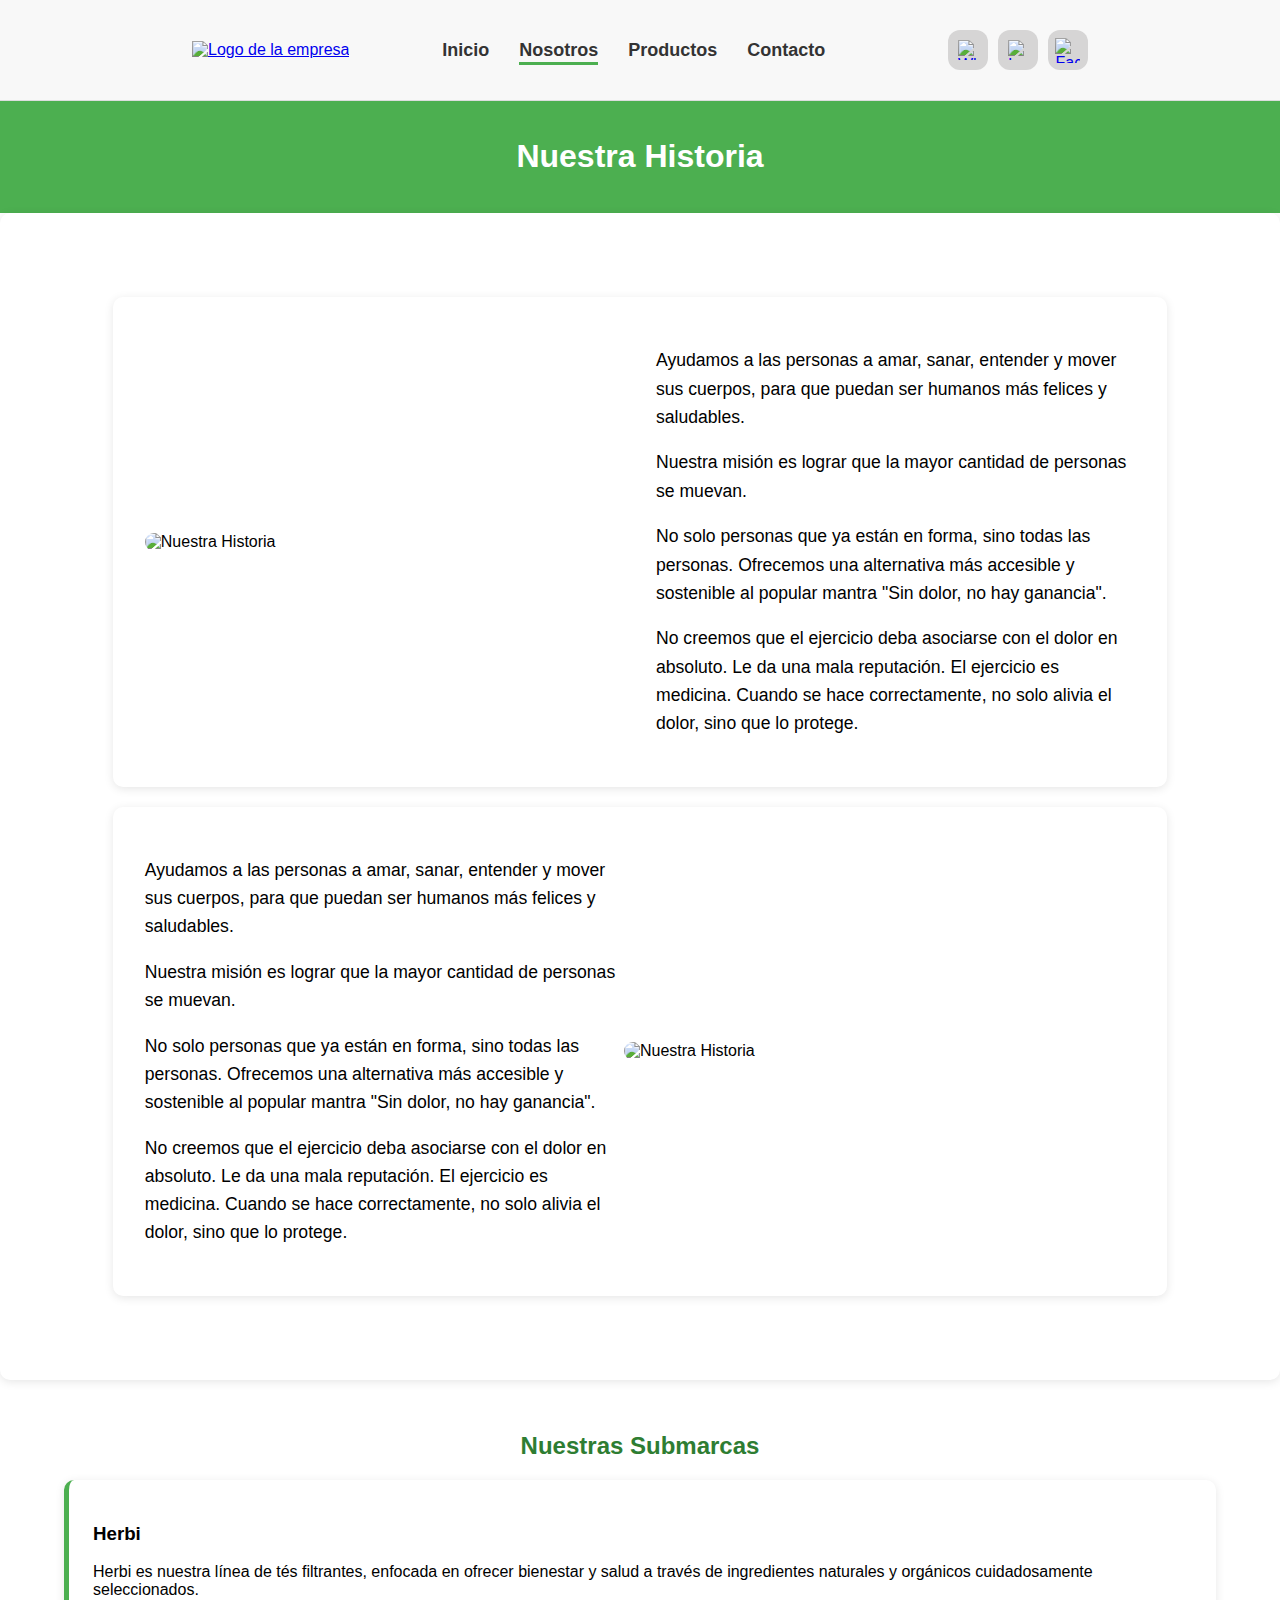
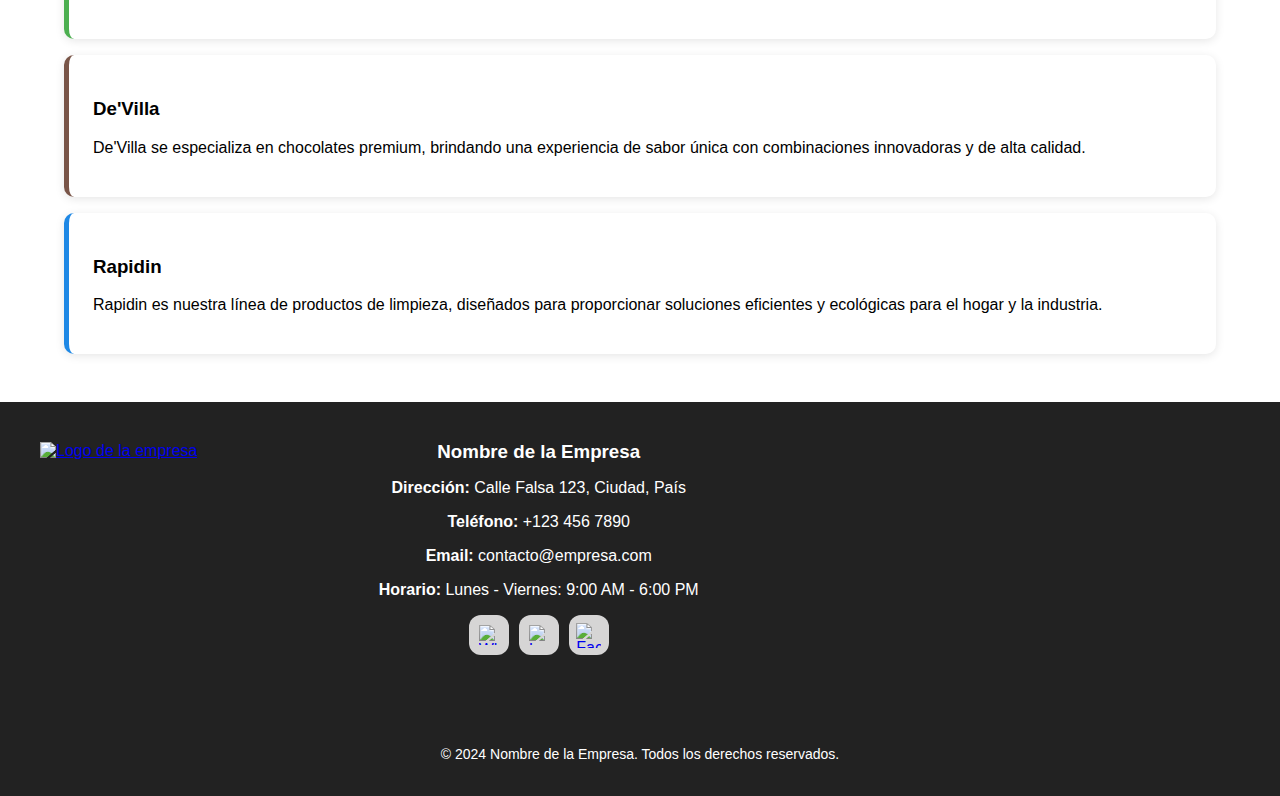
==== aboutus.html @ bcafee5d "Update Nekroso" ====
<!DOCTYPE html>
<html lang="es">
<head>
    <meta charset="UTF-8">
    <meta name="viewport" content="width=device-width, initial-scale=1.0">
    <link href="styleabout.css" rel="stylesheet" type="text/css" media="all">
    <title>About Us</title>
</head>
<body>
    <header class="header">
        <div class="logo">
            <a href="index.html">
                <img src="https://encrypted-tbn0.gstatic.com/images?q=tbn:ANd9GcTdvHdu6ksaRriH5rg7eel0iQt-2fByFhFQmQ&s" alt="Logo de la empresa">
            </a>
        </div>
        <nav>
            <ul class="nav">
                <li><a href="index.html">Inicio</a></li>
                <li><a href="aboutus.html" class="active">Nosotros</a></li>
                <li><a href="catalogo.html">Productos</a></li>
                <li><a href="#">Contacto</a></li>
            </ul>
        </nav>
        <div class="social-icons">
            <a href="#" class="iconwsp"><img src="https://static-00.iconduck.com/assets.00/whatsapp-icon-254x256-vxfbrccp.png" alt="WhatsApp"></a>
            <a href="#" class="iconig"><img src="https://uxwing.com/wp-content/themes/uxwing/download/brands-and-social-media/instagram-white-icon.png" alt="Instagram"></a>
            <a href="#" class="iconface"><img id="face" src="https://static.wixstatic.com/media/0e29b2_94f2579799d944bc8e36490030b0ea34~mv2.png/v1/fill/w_360,h_358,al_c,q_85,usm_0.66_1.00_0.01,enc_avif,quality_auto/Contacto_FACEBOOK%20VACANTE.png" alt="Facebook"></a>
        </div>
    </header>
    <header>
        <h1>Nuestra Historia</h1>
    </header>
    <section class="history">
        <div class="container">
            <div class="history2">
                <img src="ruta-de-la-imagen.jpg" alt="Nuestra Historia">
                <div class="text-block">
                    <p>Ayudamos a las personas a amar, sanar, entender y mover sus cuerpos, para que puedan ser humanos más felices y saludables.</p>
                    <p>Nuestra misión es lograr que la mayor cantidad de personas se muevan.</p>
                    <p>No solo personas que ya están en forma, sino todas las personas. Ofrecemos una alternativa más accesible y sostenible al popular mantra "Sin dolor, no hay ganancia".</p>
                    <p>No creemos que el ejercicio deba asociarse con el dolor en absoluto. Le da una mala reputación. El ejercicio es medicina. Cuando se hace correctamente, no solo alivia el dolor, sino que lo protege.</p>
                </div>
            </div>
            <div class="history2">
                <div class="text-block">
                    <p>Ayudamos a las personas a amar, sanar, entender y mover sus cuerpos, para que puedan ser humanos más felices y saludables.</p>
                    <p>Nuestra misión es lograr que la mayor cantidad de personas se muevan.</p>
                    <p>No solo personas que ya están en forma, sino todas las personas. Ofrecemos una alternativa más accesible y sostenible al popular mantra "Sin dolor, no hay ganancia".</p>
                    <p>No creemos que el ejercicio deba asociarse con el dolor en absoluto. Le da una mala reputación. El ejercicio es medicina. Cuando se hace correctamente, no solo alivia el dolor, sino que lo protege.</p>
                </div>
                <img src="ruta-de-la-imagen.jpg" alt="Nuestra Historia">
            </div>
        </div>
    </section>
    <section class="sub-brands">
        <div class="container">
            <h2>Nuestras Submarcas</h2>
            <div class="brand" id="herbi">
                <h3>Herbi</h3>
                <p>Herbi es nuestra línea de tés filtrantes, enfocada en ofrecer bienestar y salud a través de ingredientes naturales y orgánicos cuidadosamente seleccionados.</p>
            </div>
            <div class="brand" id="rapidin">
                <h3>De'Villa</h3>
                <p>De'Villa se especializa en chocolates premium, brindando una experiencia de sabor única con combinaciones innovadoras y de alta calidad.</p>
            </div>
            <div class="brand" id="devilla">
                <h3>Rapidin</h3>
                <p>Rapidin es nuestra línea de productos de limpieza, diseñados para proporcionar soluciones eficientes y ecológicas para el hogar y la industria.</p>
            </div>
        </div>
    </section>
    <footer>
        <div class="footer-container">
            <div class="logo-footer">
                <a href="index.html">
                    <img src="https://encrypted-tbn0.gstatic.com/images?q=tbn:ANd9GcTdvHdu6ksaRriH5rg7eel0iQt-2fByFhFQmQ&s" alt="Logo de la empresa">
                </a>
            </div>
            <div class="footer-info">
                <h3>Nombre de la Empresa</h3>
                <p><strong>Dirección:</strong> Calle Falsa 123, Ciudad, País</p>
                <p><strong>Teléfono:</strong> +123 456 7890</p>
                <p><strong>Email:</strong> contacto@empresa.com</p>
                <p><strong>Horario:</strong> Lunes - Viernes: 9:00 AM - 6:00 PM</p>
                <div class="social-icons">
                    <a href="#" class="iconwsp"><img src="https://static-00.iconduck.com/assets.00/whatsapp-icon-254x256-vxfbrccp.png" alt="WhatsApp"></a>
                    <a href="#" class="iconig"><img src="https://uxwing.com/wp-content/themes/uxwing/download/brands-and-social-media/instagram-white-icon.png" alt="Instagram"></a>
                    <a href="#" class="iconface"><img id="face" src="https://static.wixstatic.com/media/0e29b2_94f2579799d944bc8e36490030b0ea34~mv2.png/v1/fill/w_360,h_358,al_c,q_85,usm_0.66_1.00_0.01,enc_avif,quality_auto/Contacto_FACEBOOK%20VACANTE.png" alt="Facebook"></a>
                </div>
            </div>
            <div class="footer-map">
                <iframe src="https://www.google.com/maps/embed?pb=!4v1738609420346!6m8!1m7!1sEfbLiUkueuB3uFBL_wY0dA!2m2!1d-12.10772567097593!2d-76.94464160768456!3f103.45923341363175!4f1.3128395845751157!5f0.7820865974627469" width="500" height="300" style="border:0;" allowfullscreen="" loading="lazy" referrerpolicy="no-referrer-when-downgrade"></iframe>
            </div>
        </div>
        <div class="footer-bottom">
            <p>&copy; 2024 Nombre de la Empresa. Todos los derechos reservados.</p>
        </div>
    </footer>
</body>
</html>
---- styleabout.css ----
body {
    margin: 0;
    font-family: Arial, sans-serif;
}

.header {
    display: flex;
    justify-content: space-between;
    align-items: center;
    padding: 30px 15%;
    background-color: #f8f8f8;
    border-bottom: 1px solid #ddd;
}
.logo img {
    height: 70px;
}

.logo-footer {
    height: 10%;
    justify-content: center;
    padding-top: 20px;
}

.nav {
    display: flex;
    list-style: none;
    padding: 0;
    margin: 0;
}
.nav li {
    margin-right: 30px;
}
.nav li a {
    text-decoration: none;
    color: #333;
    font-weight: bold;
    font-size: 18px;
    position: relative;
}
.nav li a:hover {
    text-decoration: underline;
}
.nav li a.active::after {
    content: '';
    position: absolute;
    left: 0;
    bottom: -5px;
    height: 3px;
    width: 100%;
    background-color: #4CAF50;
}

.social-icons {
    display: flex;
    gap: 10px;
    justify-content: center;
}
/* Icono de redes sociales */
.iconwsp {
    width: 40px;
    height: 40px;
    display: flex;
    align-items: center;
    justify-content: center;
    border-radius: 30%;
    background-color: #d6d5d5;
    transition: background-color 0.3s, color 0.3s;
}
.iconwsp:hover {
    background-color: #37975c;
    color: white;
}
.iconwsp img {
    width: 20px;
    height: 20px;
}

.iconig {
    width: 40px;
    height: 40px;
    display: flex;
    align-items: center;
    justify-content: center;
    border-radius: 30%;
    background-color: #d6d5d5;
    transition: background-color 0.3s, color 0.3s;
}
.iconig:hover {
    background-color: #b9315a;
    color: white;
}
.iconig img {
    width: 20px;
    height: 20px;
}

.iconface {
    width: 40px;
    height: 40px;
    display: flex;
    align-items: center;
    justify-content: center;
    border-radius: 30%;
    background-color: #d6d5d5;
    transition: background-color 0.3s, color 0.3s;
}
.iconface:hover {
    background-color: #374997;
    color: white;
}
.iconface img {
    width: 20px;
    height: 20px;
}
#face {
    width: 25px;
    height: 25px;
}
header {
    background-color: #4CAF50;
    color: white;
    text-align: center;
    padding: 1em;
}

.container {
    width: 90%;
    max-width: 1200px;
    margin: auto;
    padding: 2em 0;
}

h2 {
    color: #2E7D32;
    text-align: center;
}

.brand {
    background-color: white;
    padding: 1.5em;
    margin: 1em 0;
    border-radius: 10px;
    box-shadow: 0 2px 10px rgba(0, 0, 0, 0.1);
}

#herbi {
    border-left: 5px solid #4CAF50;
}

#rapidin {
    border-left: 5px solid #795548;
}

#devilla {
    border-left: 5px solid #1E88E5;
}

.history {
    display: flex;
    align-items: center;
    background-color: #fff;
    padding: 2em;
    border-radius: 10px;
    box-shadow: 0 2px 10px rgba(0, 0, 0, 0.1);
}

.history2 {
    display: flex;
    align-items: center;
    background-color: #fff;
    padding: 2em;
    border-radius: 10px;
    box-shadow: 0 2px 10px rgba(0, 0, 0, 0.1);
    margin: 20px;
}

.history img {
    width: 50%;
    border-radius: 10px;
    margin-right: 2em;
}

.history .text-block {
    width: 50%;
}

.history .text-block p {
    font-size: 1.1em;
    line-height: 1.6;
    margin-bottom: 1em;
}

footer {
    background: #222;
    color: #fff;
    padding: 20px;
    text-align: center;
}
.footer-container {
    display: flex;
    justify-content: space-between;
    flex-wrap: wrap;
    max-width: 1200px;
    margin: auto;
}
.footer-form, .footer-info, .footer-map {
    width: 30%;
}
.footer-form form {
    display: flex;
    flex-direction: column;
}
.footer-form input, .footer-form textarea {
    margin-bottom: 10px;
    padding: 10px;
    border: none;
    border-radius: 5px;
}
.footer-form button {
    padding: 10px;
    background: #ff6600;
    color: white;
    border: none;
    cursor: pointer;
    border-radius: 5px;
}
.footer-info h3 {
    margin-bottom: 10px;
}
.footer-bottom {
    margin-top: 20px;
    font-size: 14px;
}
@media (max-width: 768px) {
    .footer-container {
        flex-direction: column;
        text-align: center;
    }
    .footer-form, .footer-info, .footer-map {
        width: 100%;
        margin-bottom: 20px;
    }
}
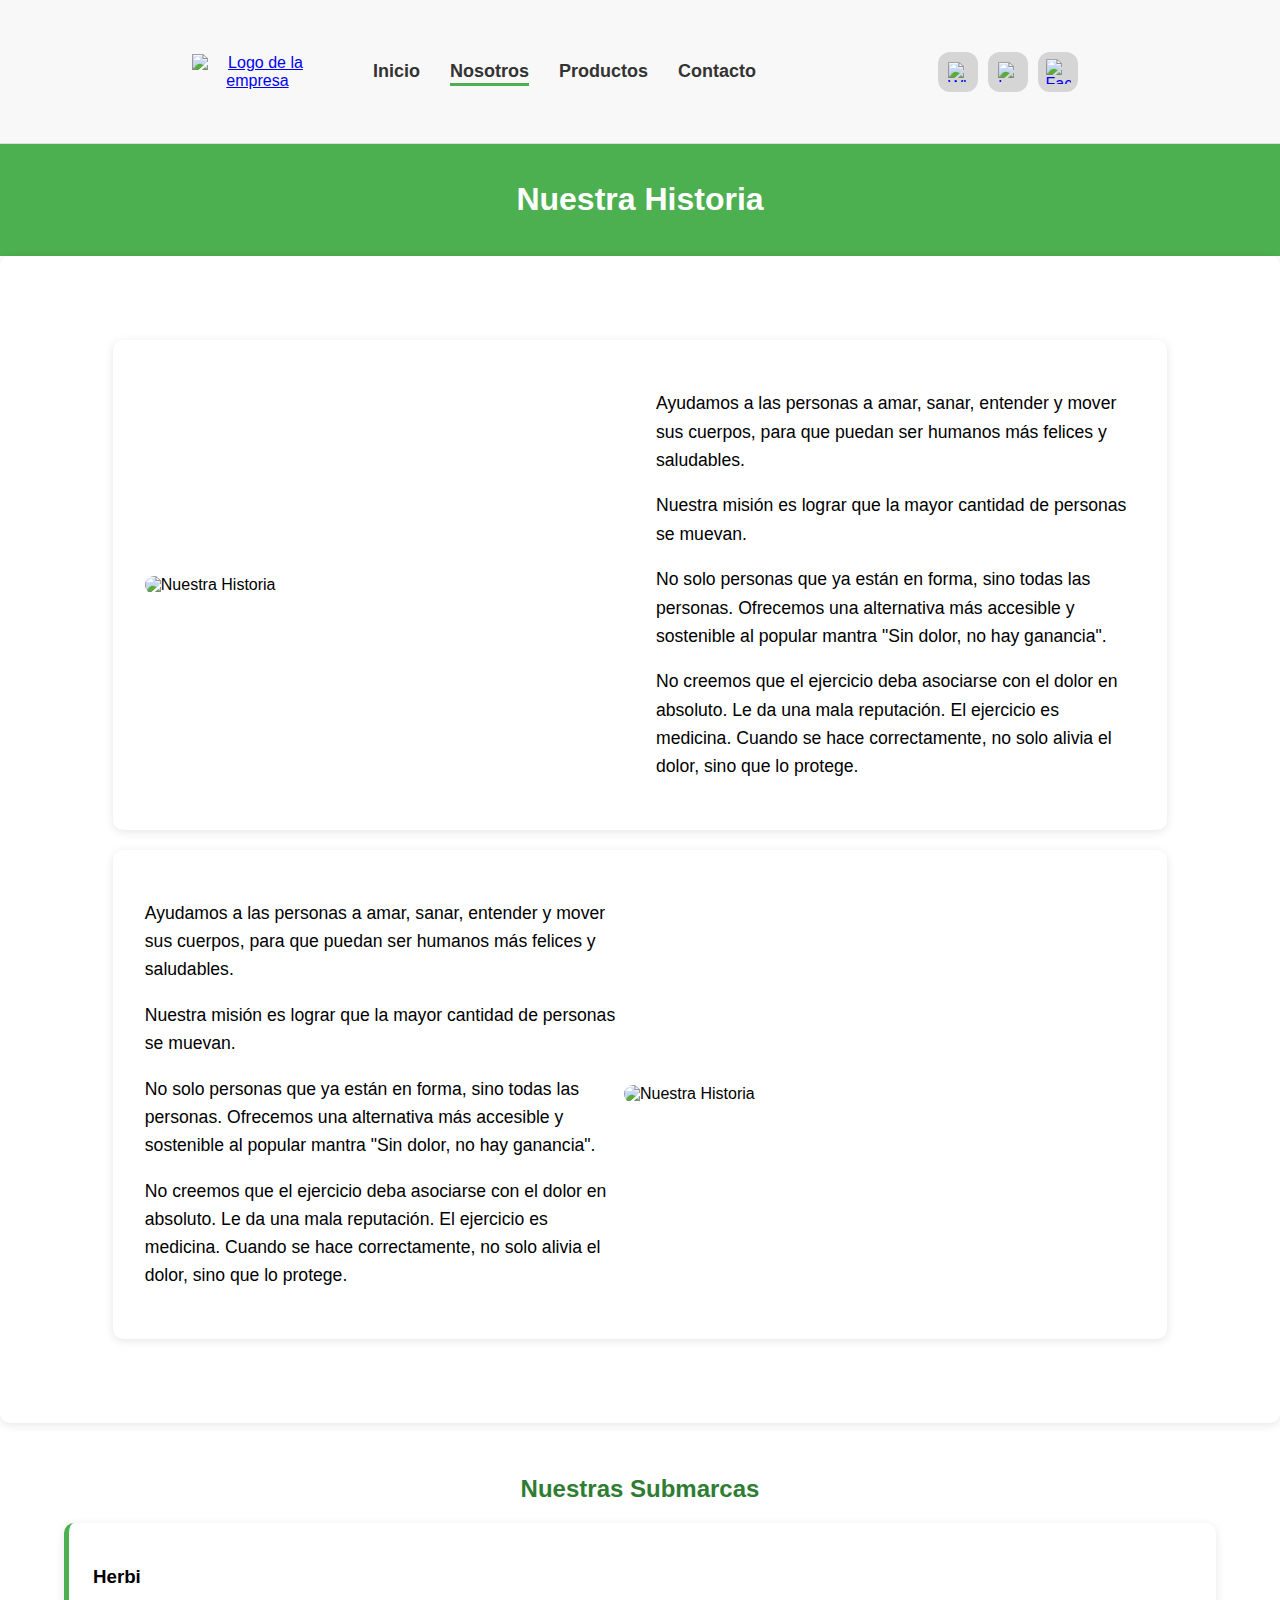
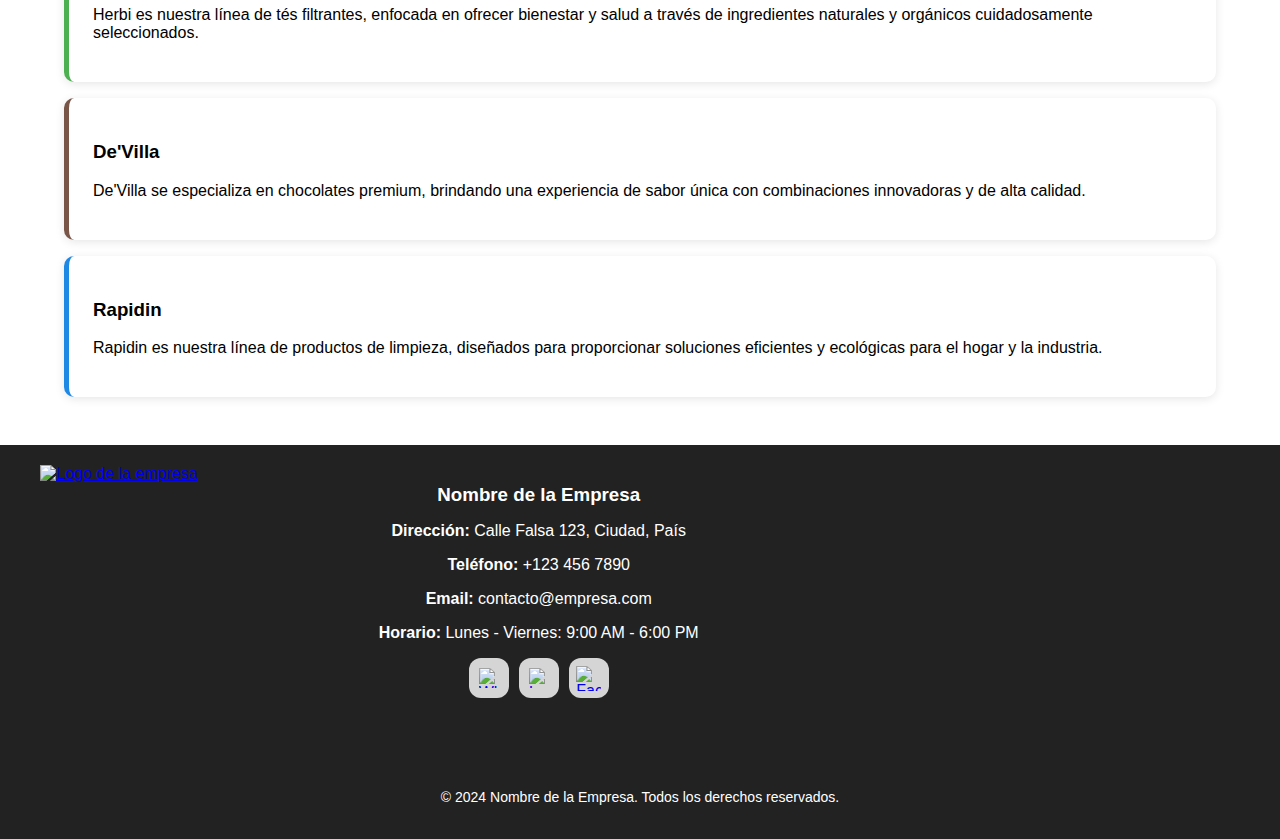
==== commit 9bbb349c: "Big update" ====
--- a/aboutus.html
+++ b/aboutus.html
@@ -13,27 +13,35 @@
                 <img src="https://encrypted-tbn0.gstatic.com/images?q=tbn:ANd9GcTdvHdu6ksaRriH5rg7eel0iQt-2fByFhFQmQ&s" alt="Logo de la empresa">
             </a>
         </div>
-        <nav>
+        <div class="menu-toggle" onclick="toggleMenu()">☰</div>
+        <div class="nav-container">
             <ul class="nav">
-                <li><a href="index.html">Inicio</a></li>
+                <li><a href="index.html" >Inicio</a></li>
                 <li><a href="aboutus.html" class="active">Nosotros</a></li>
                 <li><a href="catalogo.html">Productos</a></li>
-                <li><a href="#">Contacto</a></li>
+                <li><a href="aboutus.html">Contacto</a></li>
             </ul>
-        </nav>
-        <div class="social-icons">
-            <a href="#" class="iconwsp"><img src="https://static-00.iconduck.com/assets.00/whatsapp-icon-254x256-vxfbrccp.png" alt="WhatsApp"></a>
-            <a href="#" class="iconig"><img src="https://uxwing.com/wp-content/themes/uxwing/download/brands-and-social-media/instagram-white-icon.png" alt="Instagram"></a>
-            <a href="#" class="iconface"><img id="face" src="https://static.wixstatic.com/media/0e29b2_94f2579799d944bc8e36490030b0ea34~mv2.png/v1/fill/w_360,h_358,al_c,q_85,usm_0.66_1.00_0.01,enc_avif,quality_auto/Contacto_FACEBOOK%20VACANTE.png" alt="Facebook"></a>
+            <div class="social-icons">
+                <a href="#" class="iconwsp"><img src="https://static-00.iconduck.com/assets.00/whatsapp-icon-254x256-vxfbrccp.png" alt="WhatsApp"></a>
+                <a href="#" class="iconig"><img src="https://uxwing.com/wp-content/themes/uxwing/download/brands-and-social-media/instagram-white-icon.png" alt="Instagram"></a>
+                <a href="#" class="iconface"><img id="face" src="https://static.wixstatic.com/media/0e29b2_94f2579799d944bc8e36490030b0ea34~mv2.png" alt="Facebook"></a>
+            </div>
         </div>
     </header>
+
+    <script>
+        function toggleMenu() {
+            document.querySelector('.nav-container').classList.toggle('active');
+        }
+    </script>
+
     <header>
         <h1>Nuestra Historia</h1>
     </header>
     <section class="history">
         <div class="container">
             <div class="history2">
-                <img src="ruta-de-la-imagen.jpg" alt="Nuestra Historia">
+                <img src="https://cdn.autobild.es/sites/navi.axelspringer.es/public/media/image/2015/11/486087-record-herbie-original-subastado-81000-euros.jpg?tf=3840x" alt="Nuestra Historia">
                 <div class="text-block">
                     <p>Ayudamos a las personas a amar, sanar, entender y mover sus cuerpos, para que puedan ser humanos más felices y saludables.</p>
                     <p>Nuestra misión es lograr que la mayor cantidad de personas se muevan.</p>
@@ -48,7 +56,7 @@
                     <p>No solo personas que ya están en forma, sino todas las personas. Ofrecemos una alternativa más accesible y sostenible al popular mantra "Sin dolor, no hay ganancia".</p>
                     <p>No creemos que el ejercicio deba asociarse con el dolor en absoluto. Le da una mala reputación. El ejercicio es medicina. Cuando se hace correctamente, no solo alivia el dolor, sino que lo protege.</p>
                 </div>
-                <img src="ruta-de-la-imagen.jpg" alt="Nuestra Historia">
+                <img src="https://cdn.autobild.es/sites/navi.axelspringer.es/public/media/image/2015/11/486087-record-herbie-original-subastado-81000-euros.jpg?tf=3840x" alt="Nuestra Historia">
             </div>
         </div>
     </section>
--- a/styleabout.css
+++ b/styleabout.css
@@ -7,39 +7,56 @@
     display: flex;
     justify-content: space-between;
     align-items: center;
-    padding: 30px 15%;
+    padding: 20px 15%;
     background-color: #f8f8f8;
     border-bottom: 1px solid #ddd;
-}
+    position: relative;
+}
+
 .logo img {
     height: 70px;
 }
 
-.logo-footer {
-    height: 10%;
-    justify-content: center;
-    padding-top: 20px;
+.nav-container {
+    position: absolute;
+    top: 80px;
+    left: -10px;
+    width: 100%;
+    background: #f8f8f8;
+    text-align: center;
+    padding: 10px;
+    box-shadow: 0px 4px 6px rgba(0, 0, 0, 0.1);
+    visibility: hidden;
+    opacity: 0;
+    transition: visibility 0.3s, opacity 0.3s ease-in-out;
+}
+
+.nav-container.active {
+    visibility: visible;
+    opacity: 1;
 }
 
 .nav {
-    display: flex;
     list-style: none;
-    padding: 0;
-    margin: 0;
-}
+    display: flex;
+    flex-direction: column;
+    align-items: center;
+}
+
 .nav li {
-    margin-right: 30px;
+    margin: 15px 0;
+}
+.nav li a:hover {
+text-decoration: underline;
 }
 .nav li a {
     text-decoration: none;
     color: #333;
     font-weight: bold;
     font-size: 18px;
-    position: relative;
-}
-.nav li a:hover {
-    text-decoration: underline;
-}
+    position: relative; /* Añadir esta línea */
+}
+
 .nav li a.active::after {
     content: '';
     position: absolute;
@@ -52,11 +69,12 @@
 
 .social-icons {
     display: flex;
+    justify-content: center;
     gap: 10px;
-    justify-content: center;
-}
-/* Icono de redes sociales */
-.iconwsp {
+    margin-top: 10px;
+}
+
+.iconwsp, .iconig, .iconface {
     width: 40px;
     height: 40px;
     display: flex;
@@ -66,51 +84,46 @@
     background-color: #d6d5d5;
     transition: background-color 0.3s, color 0.3s;
 }
-.iconwsp:hover {
-    background-color: #37975c;
-    color: white;
-}
-.iconwsp img {
+
+.iconwsp:hover { background-color: #37975c; color: white; }
+.iconig:hover { background-color: #b9315a; color: white; }
+.iconface:hover { background-color: #374997; color: white; }
+
+.iconwsp img, .iconig img, .iconface img {
     width: 20px;
     height: 20px;
 }
 
-.iconig {
-    width: 40px;
-    height: 40px;
-    display: flex;
-    align-items: center;
-    justify-content: center;
-    border-radius: 30%;
-    background-color: #d6d5d5;
-    transition: background-color 0.3s, color 0.3s;
-}
-.iconig:hover {
-    background-color: #b9315a;
-    color: white;
-}
-.iconig img {
-    width: 20px;
-    height: 20px;
-}
-
-.iconface {
-    width: 40px;
-    height: 40px;
-    display: flex;
-    align-items: center;
-    justify-content: center;
-    border-radius: 30%;
-    background-color: #d6d5d5;
-    transition: background-color 0.3s, color 0.3s;
-}
-.iconface:hover {
-    background-color: #374997;
-    color: white;
-}
-.iconface img {
-    width: 20px;
-    height: 20px;
+.menu-toggle {
+    display: block;
+    font-size: 30px;
+    cursor: pointer;
+    color: #333;
+}
+
+@media screen and (min-width: 769px) {
+    .menu-toggle { 
+        display: none; 
+    }
+    .nav-container { 
+        visibility: visible; 
+        opacity: 1; 
+        position: static; 
+        background: none; 
+        box-shadow: none;
+        display: flex; 
+        justify-content: space-between; 
+        align-items: center;
+    }
+    .nav { 
+        flex-direction: row; 
+    }
+    .nav li { 
+        margin-right: 30px; 
+    }
+    .social-icons { 
+        margin-top: 0; 
+    }
 }
 #face {
     width: 25px;
@@ -240,5 +253,38 @@
         width: 100%;
         margin-bottom: 20px;
     }
+    .header{
+        padding: 5px;
+        margin: 5px;
+    }
+    .nav li {
+        margin-right: 20px;
+    }
+    iframe{
+        width: 350px;
+    }
+    .history{
+        padding: 0%;
+    }
+    .history2{
+        margin: 0px 0% 10px;
+        display: grid   ;
+        padding: 1em;
+        align-items: center;
+        justify-content: center;
+    }
+    .history2 img{
+        margin: 0%;
+        width: 350px;
+    }
+    .history .text-block {
+        width: 100%;
+        text-align: justify;
+        padding: 5px 5px;
+    }
+    header h1{
+        margin-top: 20px;
+        font-size: 1.5em;
+    }
 }
         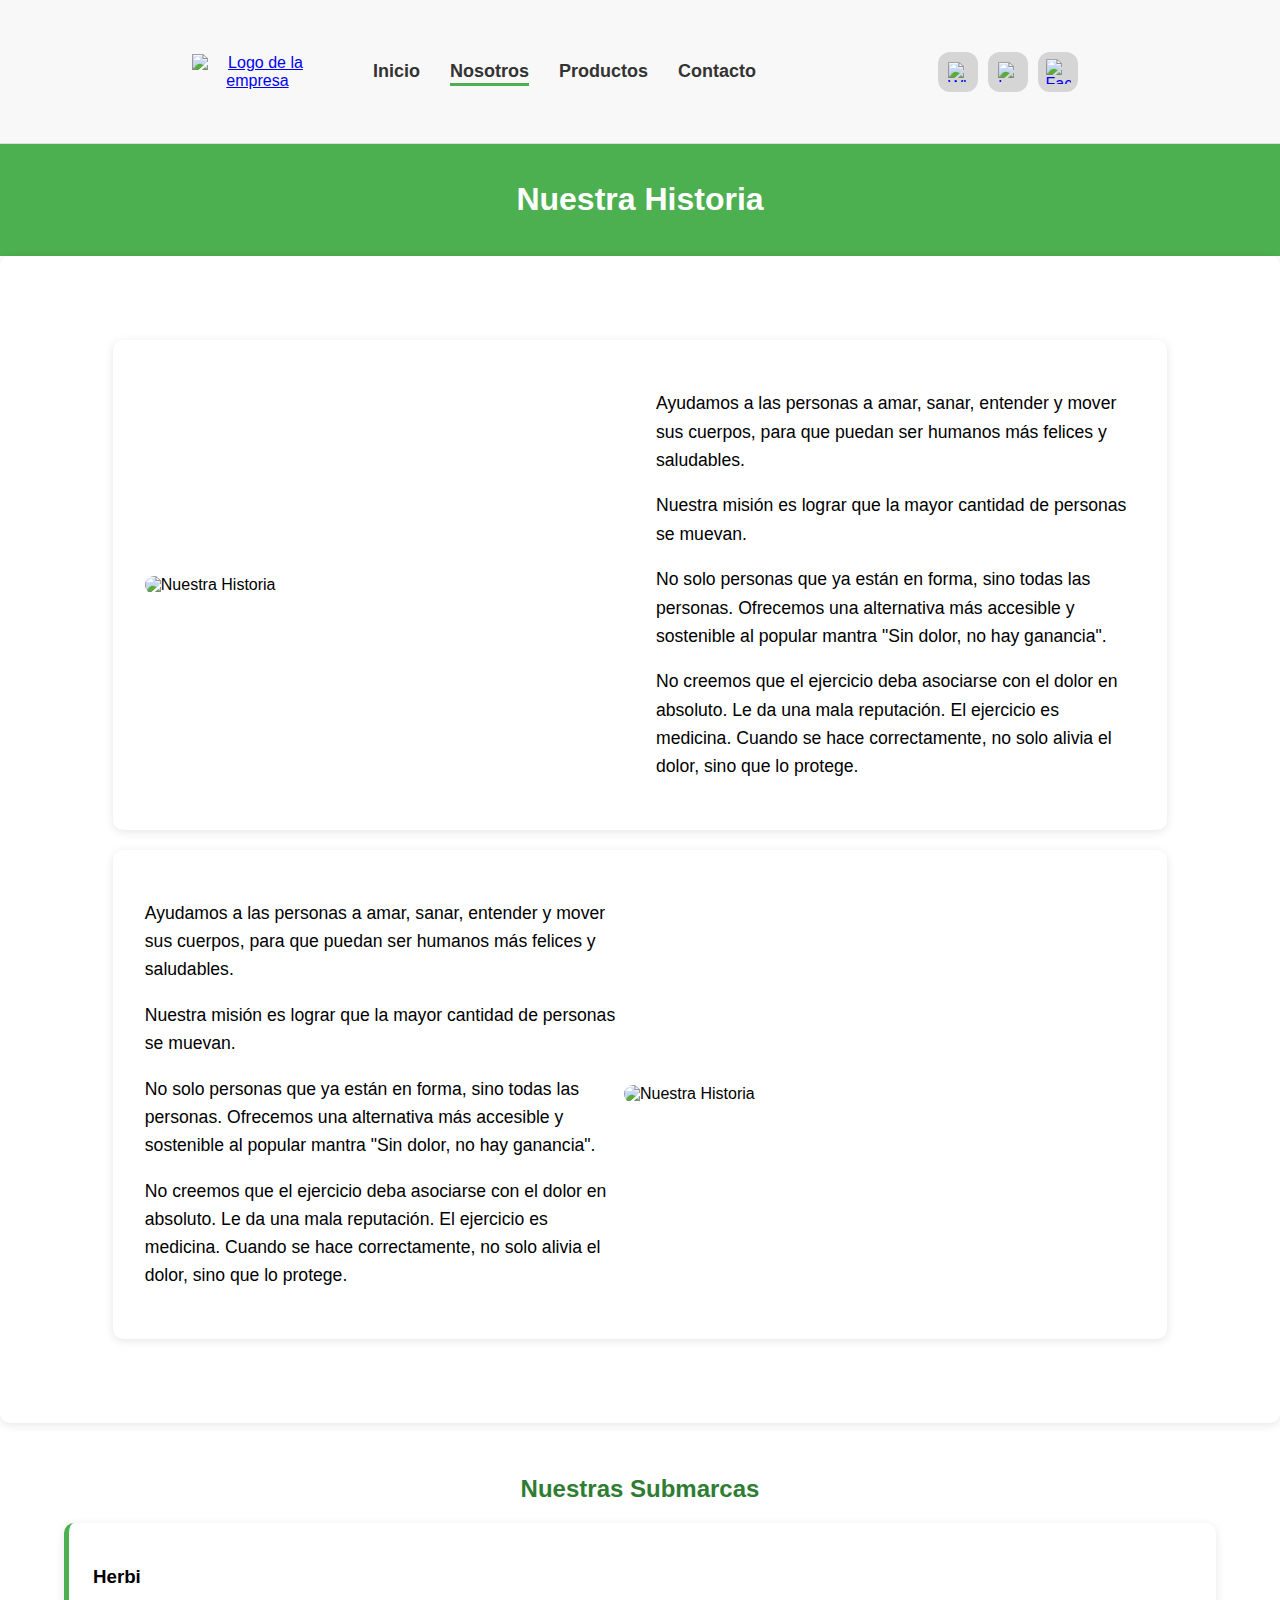
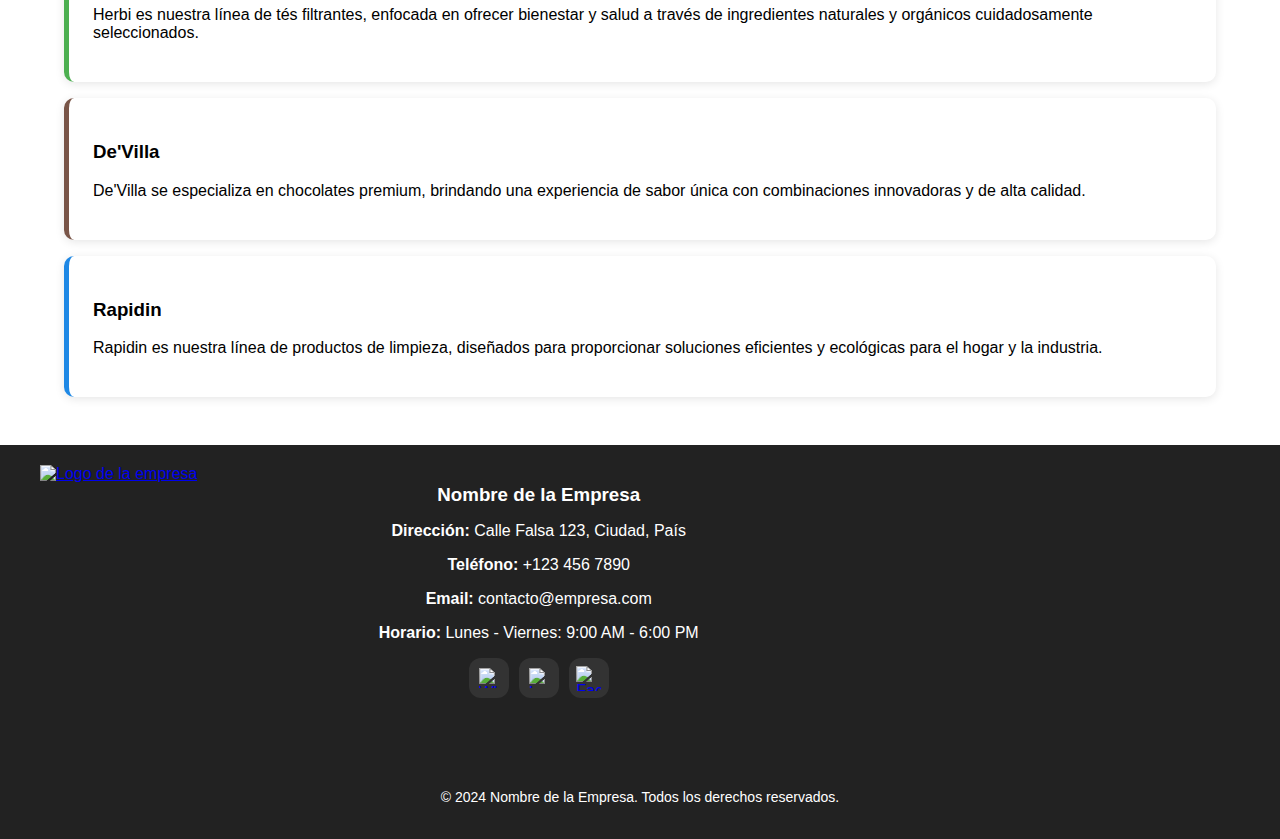
==== commit 79cabc3a: "xeeee" ====
--- a/aboutus.html
+++ b/aboutus.html
@@ -91,9 +91,9 @@
                 <p><strong>Email:</strong> contacto@empresa.com</p>
                 <p><strong>Horario:</strong> Lunes - Viernes: 9:00 AM - 6:00 PM</p>
                 <div class="social-icons">
-                    <a href="#" class="iconwsp"><img src="https://static-00.iconduck.com/assets.00/whatsapp-icon-254x256-vxfbrccp.png" alt="WhatsApp"></a>
-                    <a href="#" class="iconig"><img src="https://uxwing.com/wp-content/themes/uxwing/download/brands-and-social-media/instagram-white-icon.png" alt="Instagram"></a>
-                    <a href="#" class="iconface"><img id="face" src="https://static.wixstatic.com/media/0e29b2_94f2579799d944bc8e36490030b0ea34~mv2.png/v1/fill/w_360,h_358,al_c,q_85,usm_0.66_1.00_0.01,enc_avif,quality_auto/Contacto_FACEBOOK%20VACANTE.png" alt="Facebook"></a>
+                    <a href="#" class="iconwsp" style="background-color: #333;"><img src="https://static-00.iconduck.com/assets.00/whatsapp-icon-254x256-vxfbrccp.png" alt="WhatsApp"></a>
+                    <a href="#" class="iconig" style="background-color: #333;"><img src="https://uxwing.com/wp-content/themes/uxwing/download/brands-and-social-media/instagram-white-icon.png" alt="Instagram"></a>
+                    <a href="#" class="iconface" style="background-color: #333;"><img id="face" src="https://static.wixstatic.com/media/0e29b2_94f2579799d944bc8e36490030b0ea34~mv2.png/v1/fill/w_360,h_358,al_c,q_85,usm_0.66_1.00_0.01,enc_avif,quality_auto/Contacto_FACEBOOK%20VACANTE.png" alt="Facebook"></a>
                 </div>
             </div>
             <div class="footer-map">
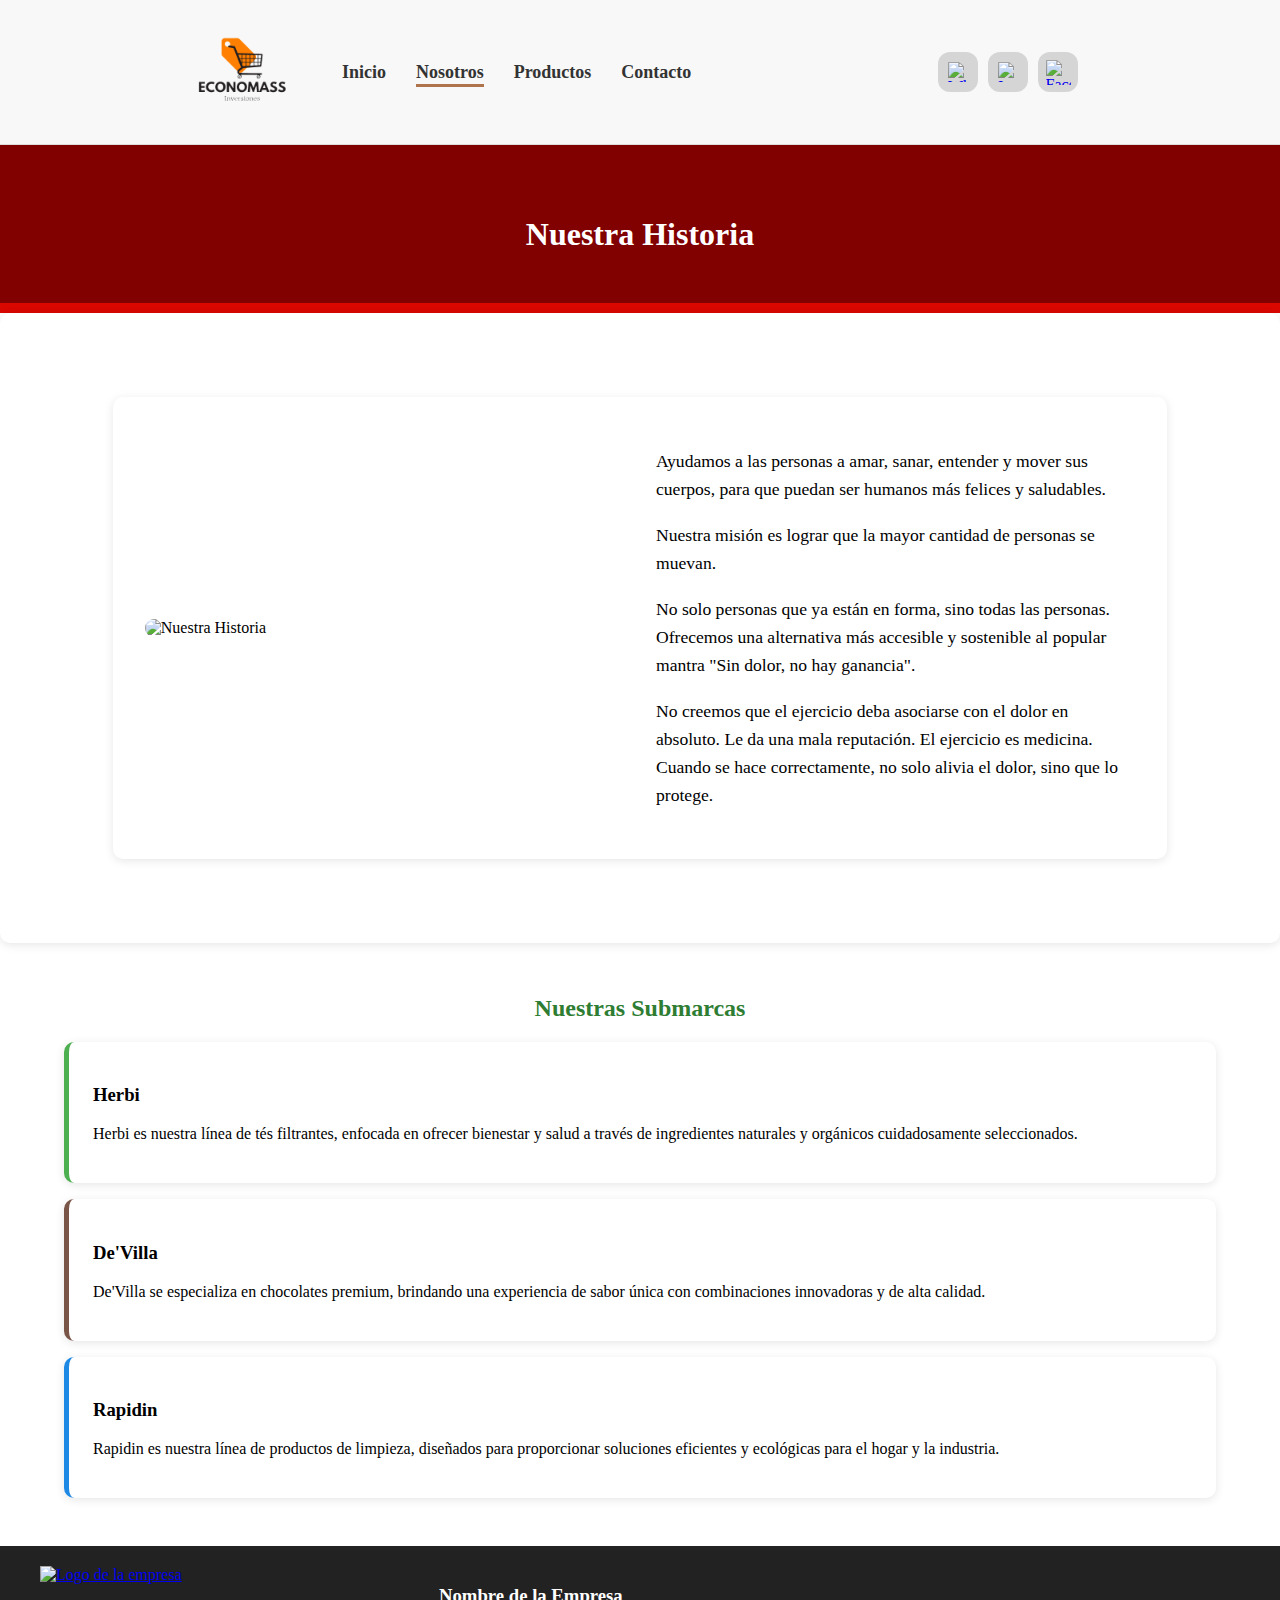
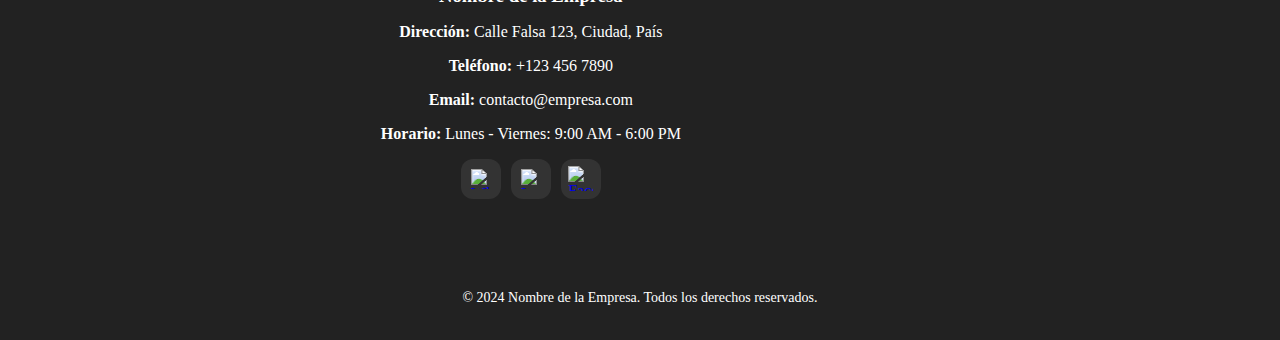
==== commit 890b3bbf: "MEGAUPDATE" ====
--- a/aboutus.html
+++ b/aboutus.html
@@ -10,7 +10,7 @@
     <header class="header">
         <div class="logo">
             <a href="index.html">
-                <img src="https://encrypted-tbn0.gstatic.com/images?q=tbn:ANd9GcTdvHdu6ksaRriH5rg7eel0iQt-2fByFhFQmQ&s" alt="Logo de la empresa">
+                <img src="images/1.png" alt="Logo de la empresa">
             </a>
         </div>
         <div class="menu-toggle" onclick="toggleMenu()">☰</div>
@@ -37,6 +37,7 @@
 
     <header>
         <h1>Nuestra Historia</h1>
+        <div style="background-color: #d90700; height: 10px; margin: 50px -16px -16px -16px;"></div>
     </header>
     <section class="history">
         <div class="container">
@@ -48,15 +49,6 @@
                     <p>No solo personas que ya están en forma, sino todas las personas. Ofrecemos una alternativa más accesible y sostenible al popular mantra "Sin dolor, no hay ganancia".</p>
                     <p>No creemos que el ejercicio deba asociarse con el dolor en absoluto. Le da una mala reputación. El ejercicio es medicina. Cuando se hace correctamente, no solo alivia el dolor, sino que lo protege.</p>
                 </div>
-            </div>
-            <div class="history2">
-                <div class="text-block">
-                    <p>Ayudamos a las personas a amar, sanar, entender y mover sus cuerpos, para que puedan ser humanos más felices y saludables.</p>
-                    <p>Nuestra misión es lograr que la mayor cantidad de personas se muevan.</p>
-                    <p>No solo personas que ya están en forma, sino todas las personas. Ofrecemos una alternativa más accesible y sostenible al popular mantra "Sin dolor, no hay ganancia".</p>
-                    <p>No creemos que el ejercicio deba asociarse con el dolor en absoluto. Le da una mala reputación. El ejercicio es medicina. Cuando se hace correctamente, no solo alivia el dolor, sino que lo protege.</p>
-                </div>
-                <img src="https://cdn.autobild.es/sites/navi.axelspringer.es/public/media/image/2015/11/486087-record-herbie-original-subastado-81000-euros.jpg?tf=3840x" alt="Nuestra Historia">
             </div>
         </div>
     </section>
--- a/styleabout.css
+++ b/styleabout.css
@@ -1,6 +1,6 @@
 body {
     margin: 0;
-    font-family: Arial, sans-serif;
+    font-family: "Roboto Condensed", serif;
 }
 
 .header {
@@ -14,7 +14,7 @@
 }
 
 .logo img {
-    height: 70px;
+    height: 100px;
 }
 
 .nav-container {
@@ -64,7 +64,7 @@
     bottom: -5px;
     height: 3px;
     width: 100%;
-    background-color: #4CAF50;
+    background-color: #af744c;
 }
 
 .social-icons {
@@ -101,7 +101,7 @@
     color: #333;
 }
 
-@media screen and (min-width: 769px) {
+@media screen and (min-width: 1000px) {
     .menu-toggle { 
         display: none; 
     }
@@ -130,10 +130,10 @@
     height: 25px;
 }
 header {
-    background-color: #4CAF50;
+    background-color: #810000;
     color: white;
     text-align: center;
-    padding: 1em;
+    padding: 50px 1em 1em 1em;
 }
 
 .container {
@@ -257,8 +257,11 @@
         padding: 5px;
         margin: 5px;
     }
+    .nav{
+        padding-left: 0;
+    }
     .nav li {
-        margin-right: 20px;
+        margin: 20px;
     }
     iframe{
         width: 350px;
@@ -284,7 +287,16 @@
     }
     header h1{
         margin-top: 20px;
-        font-size: 1.5em;
+        font-size: 2em;
+    }
+    .nav-container {
+        padding: 7.3px;
+        border-bottom-right-radius: 50px;
+        border-bottom-left-radius: 50px;
+    }
+    .social-icons{
+        margin-top: -10px;
+        margin-bottom: 5px;
     }
 }
         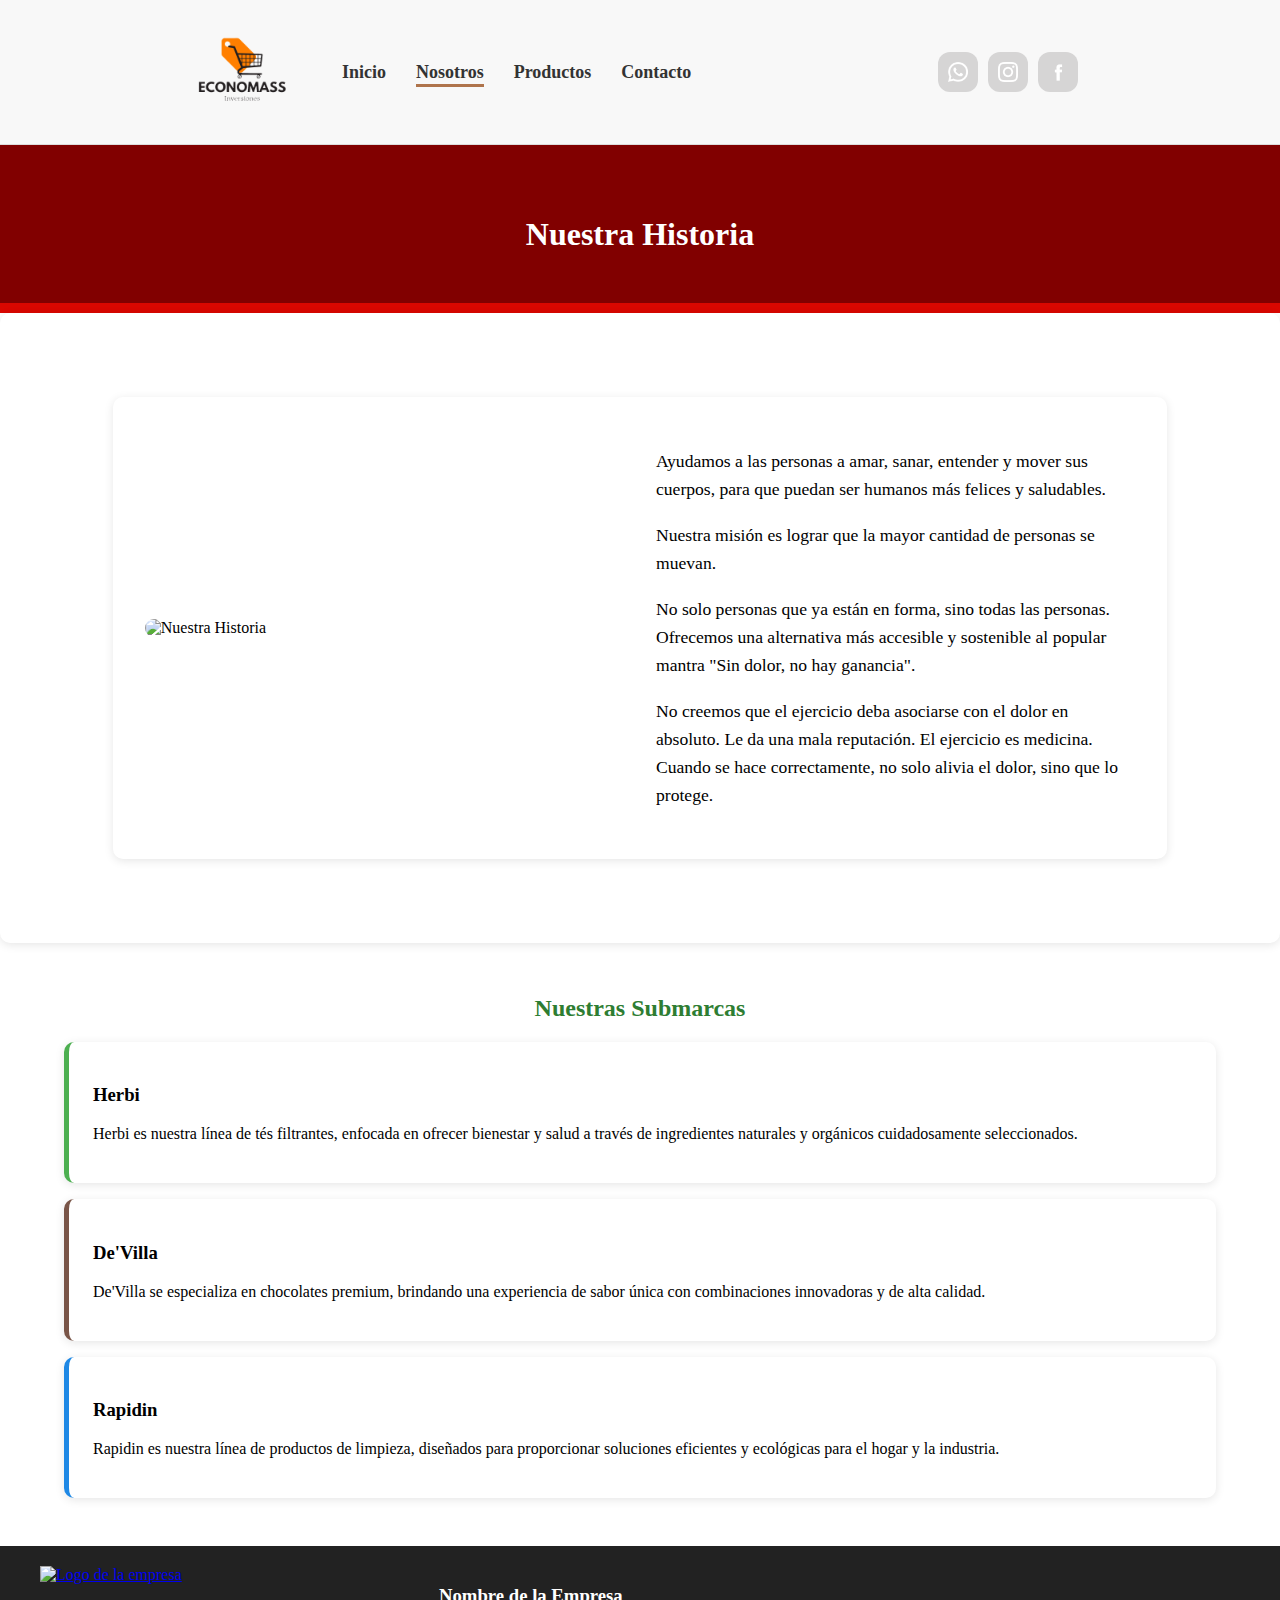
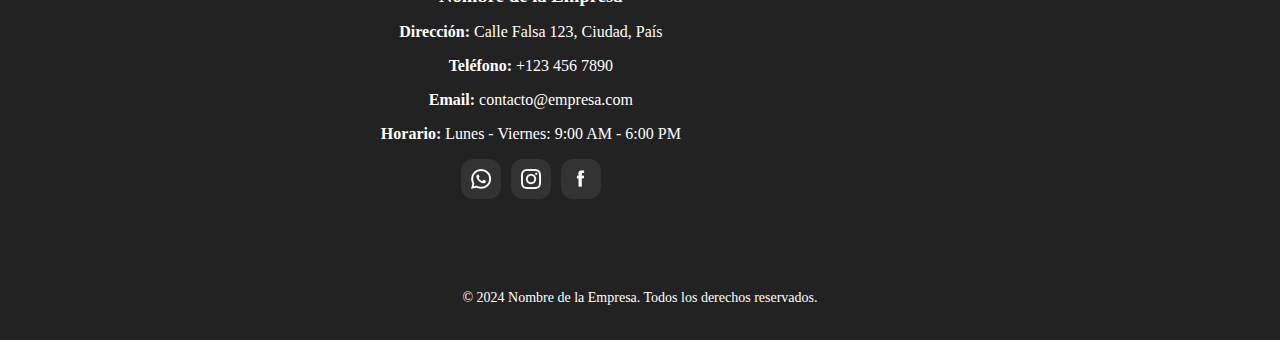
==== commit cd8d2362: "update2" ====
--- a/aboutus.html
+++ b/aboutus.html
@@ -22,9 +22,9 @@
                 <li><a href="aboutus.html">Contacto</a></li>
             </ul>
             <div class="social-icons">
-                <a href="#" class="iconwsp"><img src="https://static-00.iconduck.com/assets.00/whatsapp-icon-254x256-vxfbrccp.png" alt="WhatsApp"></a>
-                <a href="#" class="iconig"><img src="https://uxwing.com/wp-content/themes/uxwing/download/brands-and-social-media/instagram-white-icon.png" alt="Instagram"></a>
-                <a href="#" class="iconface"><img id="face" src="https://static.wixstatic.com/media/0e29b2_94f2579799d944bc8e36490030b0ea34~mv2.png" alt="Facebook"></a>
+                <a href="#" class="iconwsp"><img src="images/wsp.png" alt="WhatsApp"></a>
+                <a href="#" class="iconig"><img src="images/ig.png" alt="Instagram"></a>
+                <a href="#" class="iconface"><img id="face" src="images/face.png" alt="Facebook"></a>
             </div>
         </div>
     </header>
@@ -83,9 +83,9 @@
                 <p><strong>Email:</strong> contacto@empresa.com</p>
                 <p><strong>Horario:</strong> Lunes - Viernes: 9:00 AM - 6:00 PM</p>
                 <div class="social-icons">
-                    <a href="#" class="iconwsp" style="background-color: #333;"><img src="https://static-00.iconduck.com/assets.00/whatsapp-icon-254x256-vxfbrccp.png" alt="WhatsApp"></a>
-                    <a href="#" class="iconig" style="background-color: #333;"><img src="https://uxwing.com/wp-content/themes/uxwing/download/brands-and-social-media/instagram-white-icon.png" alt="Instagram"></a>
-                    <a href="#" class="iconface" style="background-color: #333;"><img id="face" src="https://static.wixstatic.com/media/0e29b2_94f2579799d944bc8e36490030b0ea34~mv2.png/v1/fill/w_360,h_358,al_c,q_85,usm_0.66_1.00_0.01,enc_avif,quality_auto/Contacto_FACEBOOK%20VACANTE.png" alt="Facebook"></a>
+                    <a href="#" class="iconwsp" style="background-color: #333;"><img src="images/wsp.png" alt="WhatsApp"></a>
+                    <a href="#" class="iconig" style="background-color: #333;"><img src="images/ig.png" alt="Instagram"></a>
+                    <a href="#" class="iconface" style="background-color: #333;"><img id="face" src="images/face.png" alt="Facebook"></a>
                 </div>
             </div>
             <div class="footer-map">
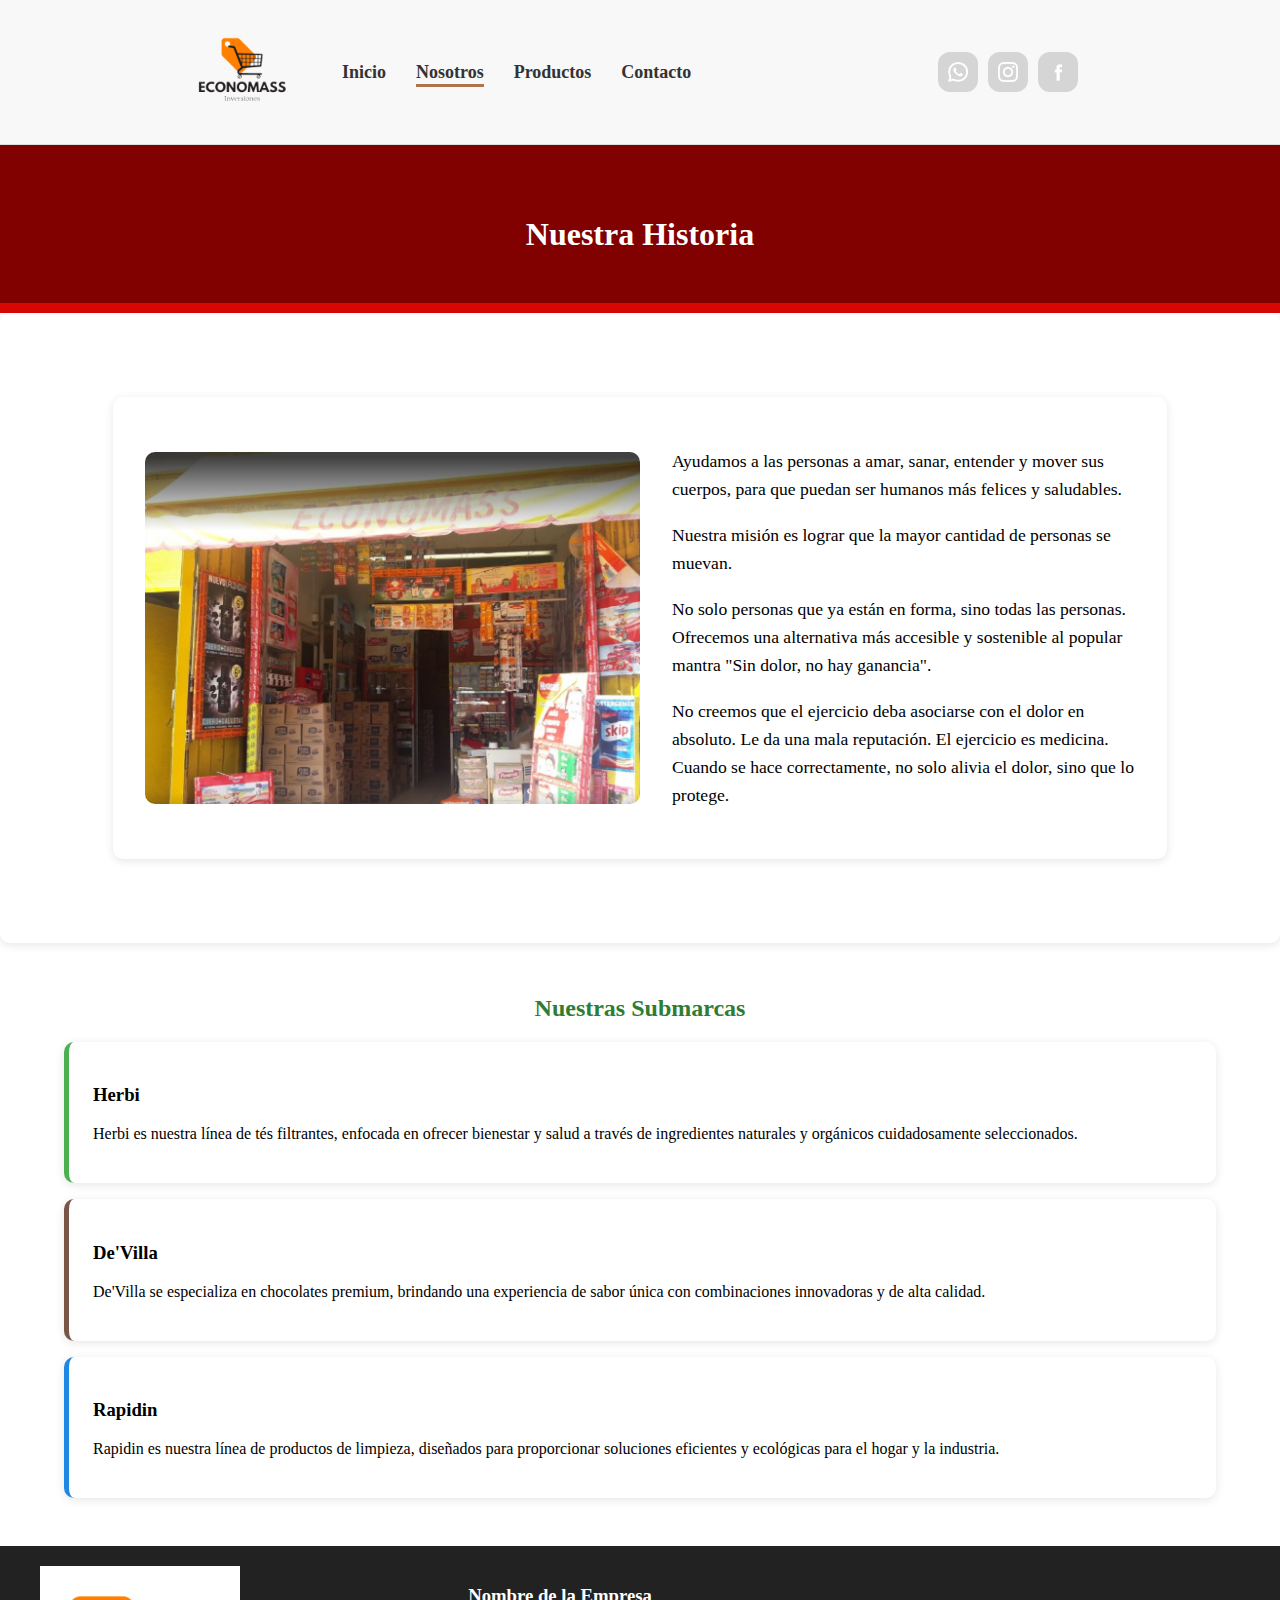
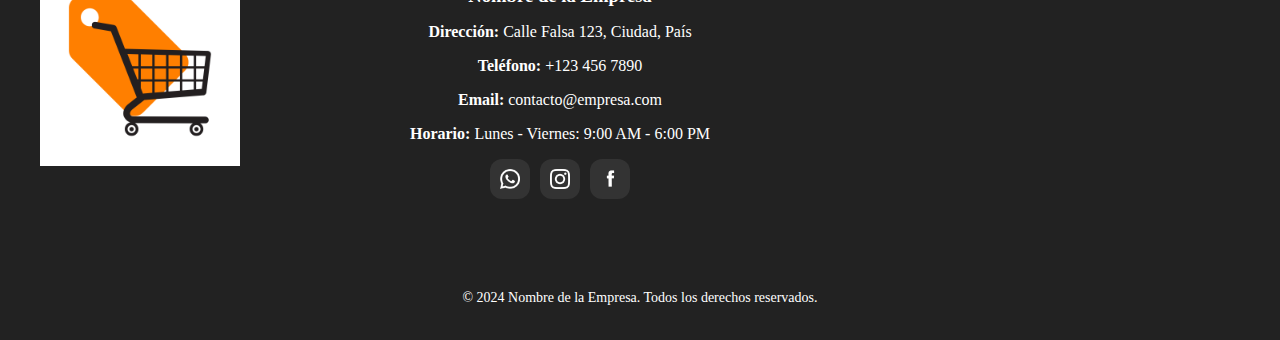
==== commit 1a3eb30b: "ninagod" ====
--- a/aboutus.html
+++ b/aboutus.html
@@ -42,7 +42,7 @@
     <section class="history">
         <div class="container">
             <div class="history2">
-                <img src="https://cdn.autobild.es/sites/navi.axelspringer.es/public/media/image/2015/11/486087-record-herbie-original-subastado-81000-euros.jpg?tf=3840x" alt="Nuestra Historia">
+                <img src="images/nosotros.png" alt="Nuestra Historia">
                 <div class="text-block">
                     <p>Ayudamos a las personas a amar, sanar, entender y mover sus cuerpos, para que puedan ser humanos más felices y saludables.</p>
                     <p>Nuestra misión es lograr que la mayor cantidad de personas se muevan.</p>
@@ -73,7 +73,7 @@
         <div class="footer-container">
             <div class="logo-footer">
                 <a href="index.html">
-                    <img src="https://encrypted-tbn0.gstatic.com/images?q=tbn:ANd9GcTdvHdu6ksaRriH5rg7eel0iQt-2fByFhFQmQ&s" alt="Logo de la empresa">
+                    <img src="images/2.png" style="height: 200px;" alt="Logo de la empresa">
                 </a>
             </div>
             <div class="footer-info">
